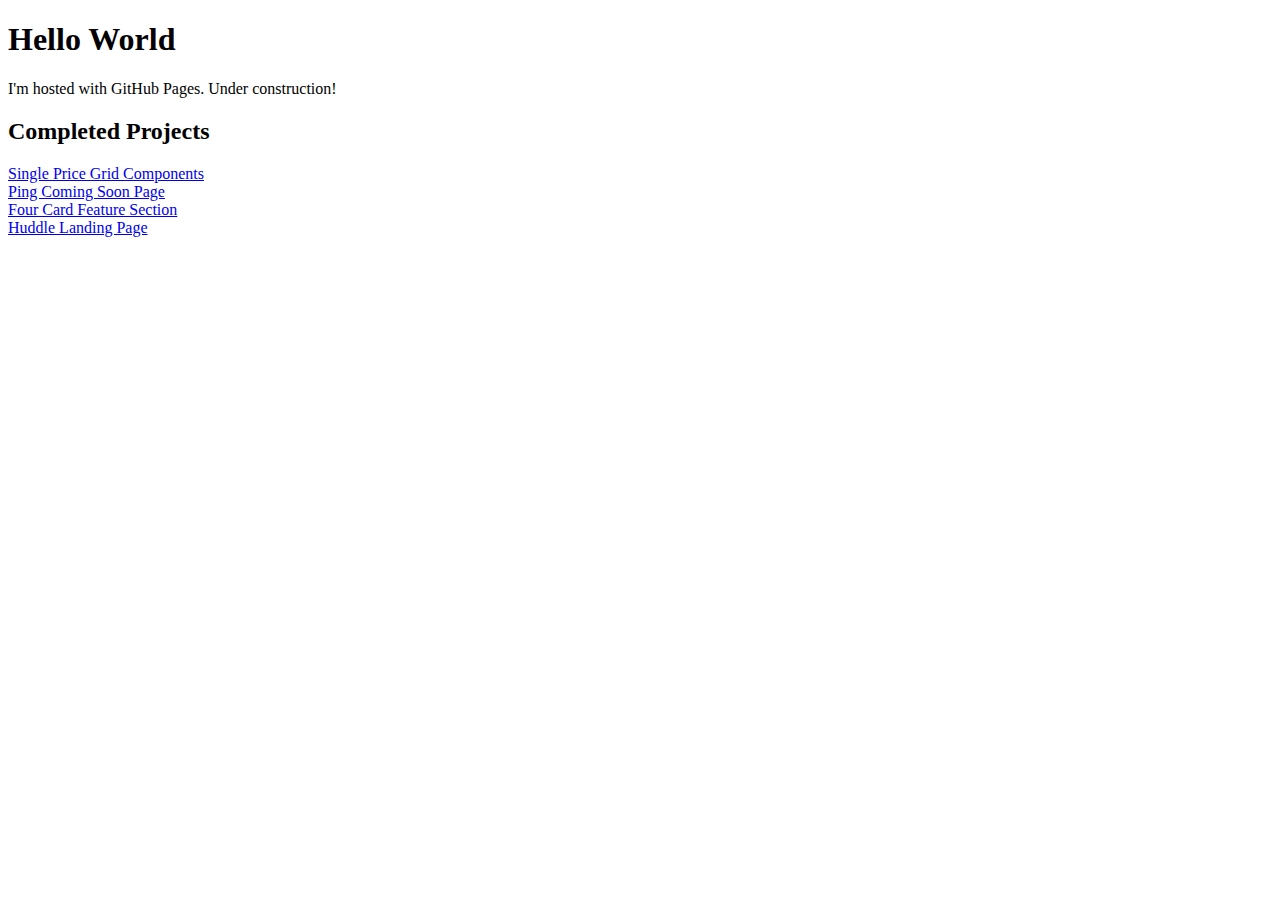
==== index.html @ 3406e056 "Update Main Links" ====
<!DOCTYPE html>
<html>
<body>
<h1>Hello World</h1>
<p>I'm hosted with GitHub Pages. Under construction!</p>

<h2>Completed Projects</h2>

<li> <a href ="single-price-grid-component/index.html">Single Price Grid Components</a></li>
<li> <a href ="ping-coming-soon-page/index.html">Ping Coming Soon Page</a></li>
<li> <a href ="four-card-feature-section/index.html">Four Card Feature Section</a></li>
<li> <a href ="huddle-landing-page/index.html">Huddle Landing Page</a></li>
</body>
</html>
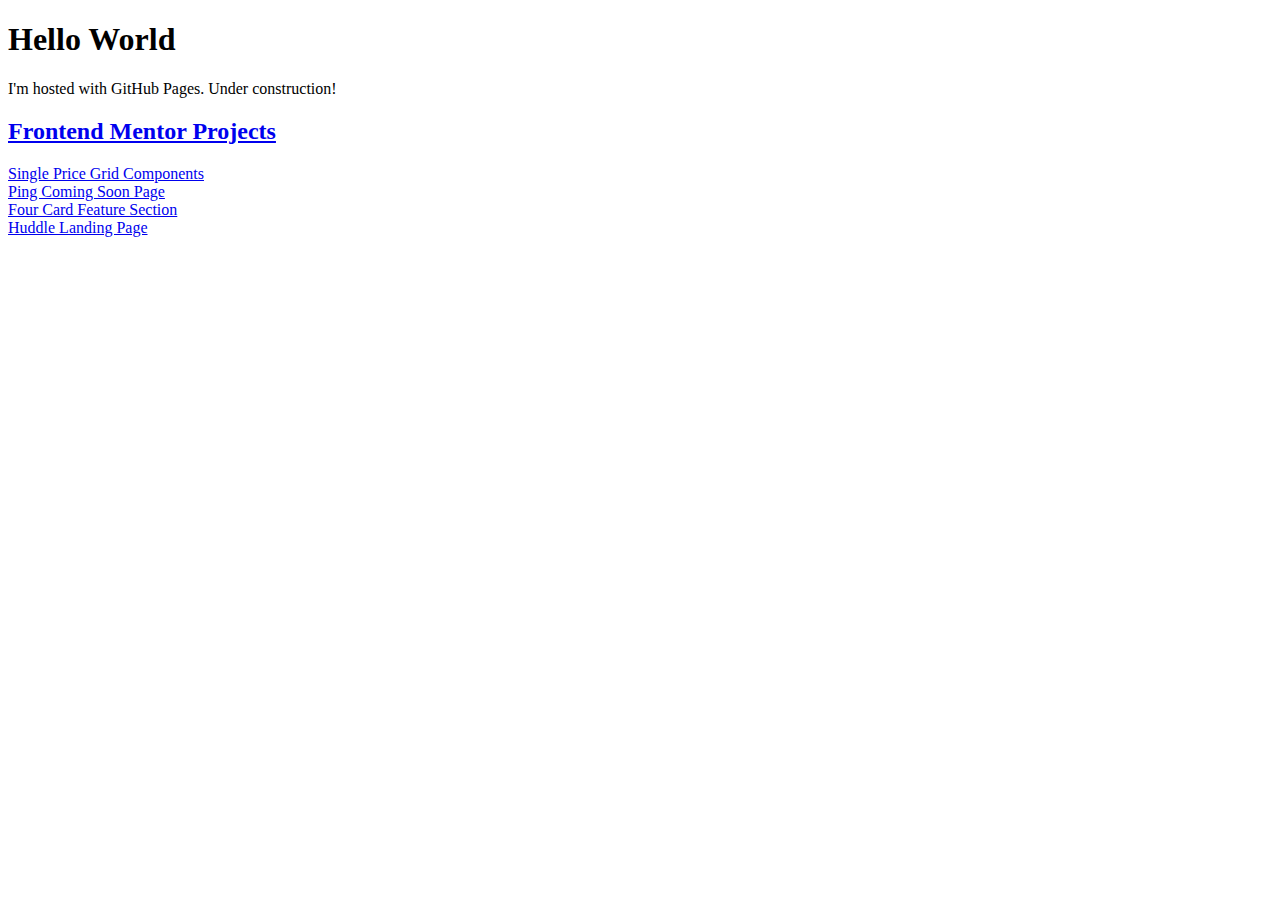
==== commit f84021f4: "Update index.html" ====
--- a/index.html
+++ b/index.html
@@ -3,12 +3,14 @@
 <body>
 <h1>Hello World</h1>
 <p>I'm hosted with GitHub Pages. Under construction!</p>
+  <a href="portfolio/index.html" UX Design Portfolio</a>  
 
-<h2>Completed Projects</h2>
+
+<h2>Frontend Mentor Projects</h2>
 
 <li> <a href ="single-price-grid-component/index.html">Single Price Grid Components</a></li>
 <li> <a href ="ping-coming-soon-page/index.html">Ping Coming Soon Page</a></li>
 <li> <a href ="four-card-feature-section/index.html">Four Card Feature Section</a></li>
 <li> <a href ="huddle-landing-page/index.html">Huddle Landing Page</a></li>
 </body>
-</html>+</html>
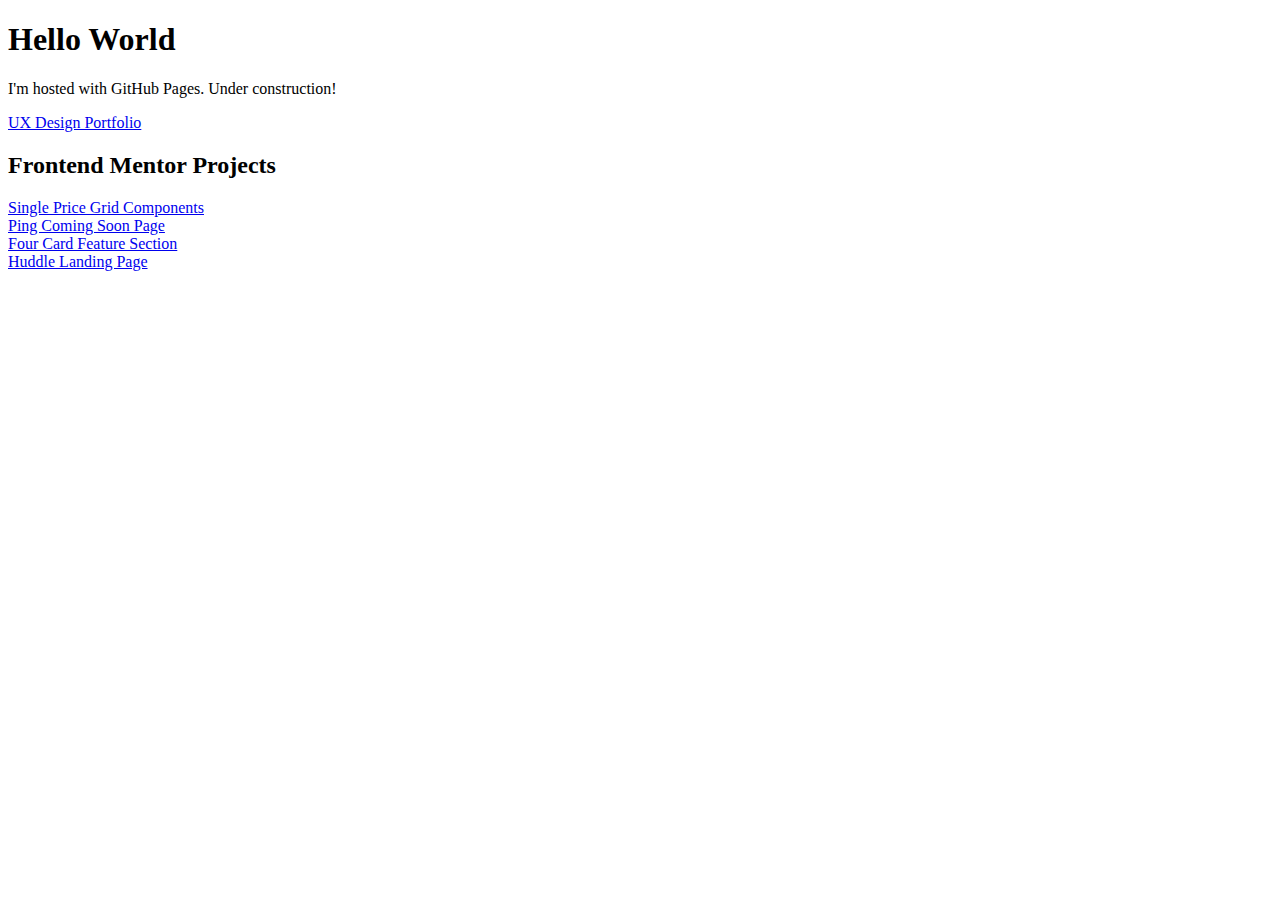
==== commit 4dd2eb65: "added portfolio link" ====
--- a/index.html
+++ b/index.html
@@ -3,7 +3,7 @@
 <body>
 <h1>Hello World</h1>
 <p>I'm hosted with GitHub Pages. Under construction!</p>
-  <a href="portfolio/index.html" UX Design Portfolio</a>  
+  <a href="portfolio/index.html"> UX Design Portfolio</a>  
 
 
 <h2>Frontend Mentor Projects</h2>
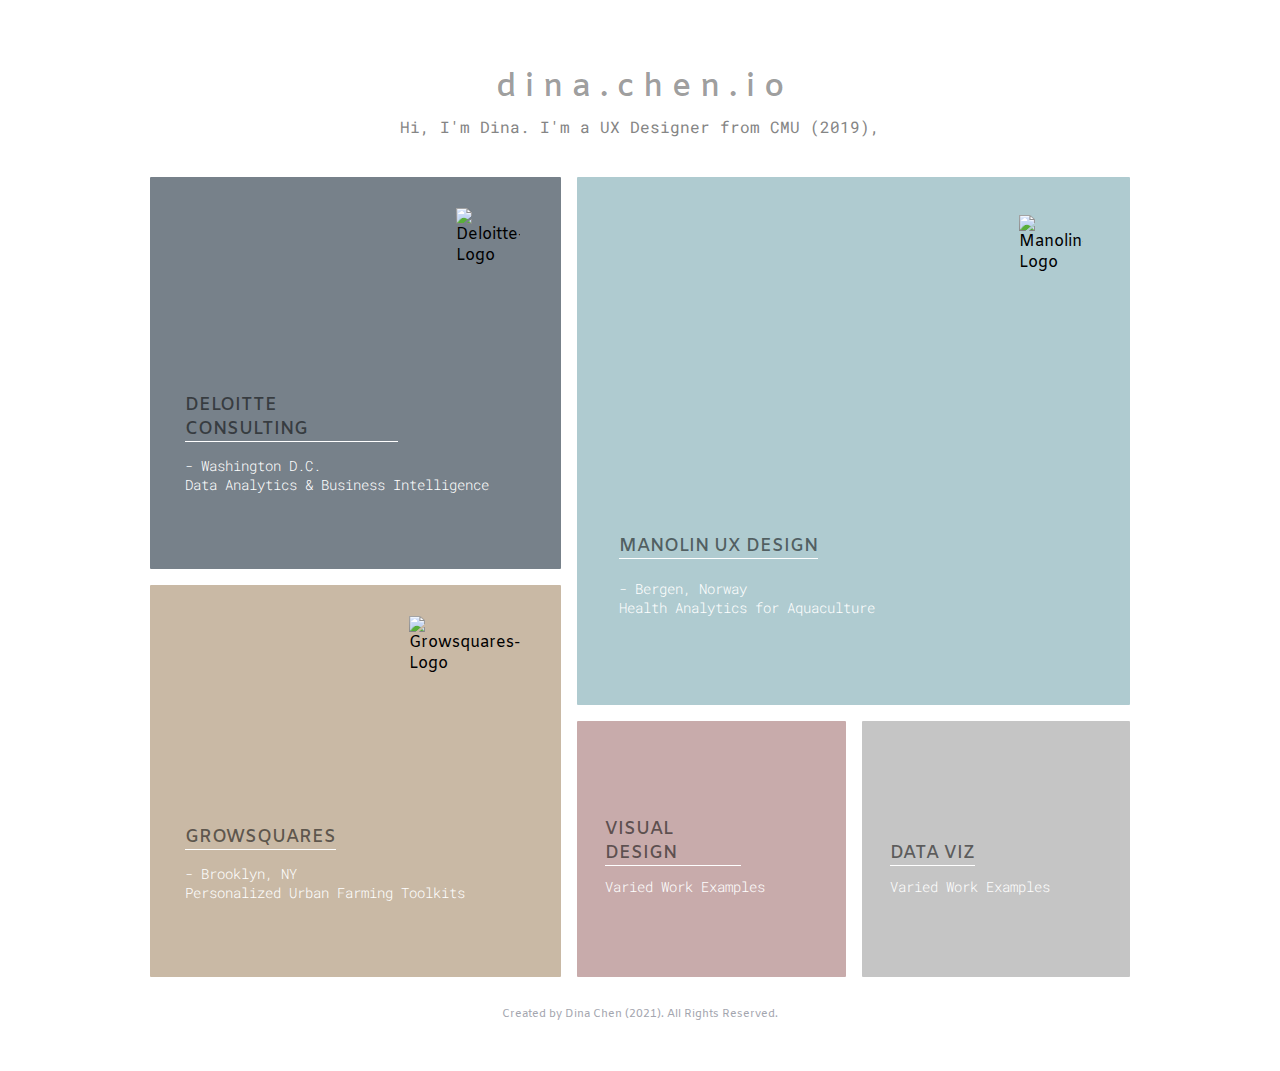
==== commit 1994b3be: "Add files via upload" ====
--- a/index.html
+++ b/index.html
@@ -1,16 +1,132 @@
 <!DOCTYPE html>
-<html>
-<body>
-<h1>Hello World</h1>
-<p>I'm hosted with GitHub Pages. Under construction!</p>
-  <a href="portfolio/index.html"> UX Design Portfolio</a>  
+<html lang="en">
+<head>
+  <meta charset="UTF-8">
+  <meta name="viewport" content="width=device-width, initial-scale=1.0"> <!-- displays site properly based on user's device -->
+
+  <link rel="icon" type="image/png" sizes="32x32" href="./images/favicon-32x32.png">
+  <link href="https://fonts.googleapis.com/css?family=Poppins:200,400,600&display=swap" rel="stylesheet">
+  
+  <title>Dina Chen | UX Designer</title>
 
 
-<h2>Frontend Mentor Projects</h2>
+  <link href="style.css" rel="stylesheet">
+     <style>
+     @import url('https://fonts.googleapis.com/css2?family=Amiko:wght@400;600;700&');
+     @import url('https://fonts.googleapis.com/css2?family=Roboto+Mono:wght@100;200;300&display=swap');
+     @import url('https://fonts.googleapis.com/css2?family=Raleway:wght@100;200;300;400;500;600;700&display=swap');
 
-<li> <a href ="single-price-grid-component/index.html">Single Price Grid Components</a></li>
-<li> <a href ="ping-coming-soon-page/index.html">Ping Coming Soon Page</a></li>
-<li> <a href ="four-card-feature-section/index.html">Four Card Feature Section</a></li>
-<li> <a href ="huddle-landing-page/index.html">Huddle Landing Page</a></li>
+
+      .bd-placeholder-img {
+        font-size: 1.125rem;
+        text-anchor: middle;
+        -webkit-user-select: none;
+        -moz-user-select: none;
+        user-select: none;
+      }
+
+      @media (min-width: 768px) {
+        .bd-placeholder-img-lg {
+          font-size: 3.5rem;
+        }
+      }
+    </style>
+
+    
+</head>
+<body>
+  <div class="header">
+  
+
+  <h1>d i n a . c h e n . i o</h1>
+
+  <!-- typewriter intro -->
+
+      <div class="intro"> Hi, I'm Dina. I'm a UX Designer from CMU (2019),
+        <script src="typewriterjs-master/dist/core.js"></script>
+           <div id="app"></div>
+        <script type="text/javascript">
+  
+          var app = document.getElementById('app');
+          var typewriter = new Typewriter(app, {
+              loop: true,
+              deleteSpeed: 20,
+              delay:55,
+          });
+
+          typewriter
+            .typeString('currently working on web-based data analytics platforms.')                
+              .pauseFor(5500)
+              .deleteChars(39)
+            .typeString(" at Deloitte's InsightStudio.")
+              .pauseFor(5500)
+              .deleteChars(29)
+            .typeString(' on this site.')
+              .pauseFor(1000)
+              .typeString(' Thanks for visiting!')
+              .pauseFor(3500)
+              .start();
+        </script>
+    </div>
+          
+
+
+
+
+  </div>
+  <div class="container"><div class="card-grid">
+
+  
+    <div class="card manolin">
+      <div class="card-content">
+        <div class="card-heading"> Manolin UX Design</div>
+          <div class="card-subheading">- Bergen, Norway <br> Health Analytics for Aquaculture</div>
+        <div class="card-icon"><img src="images/icon-manolin.svg"  style=" max-height: 64px; max-width: 64px; " alt="Manolin-Logo"></div>
+      </div>
+    </div>
+
+    
+
+    <div class="card deloitte" >
+      <div class="card-content" >
+        <div class="card-heading"> Deloitte Consulting</div>
+          <div class="card-subheading">- Washington D.C. <br>Data Analytics & Business Intelligence</div>
+        <div class="card-icon"><img src="images/icon-deloitte.png"  style=" max-height: 64px; max-width: 64px; " alt="Deloitte-Logo"></div>
+      </div>
+    </div>
+      </a>
+      
+    <div class="card growsquares">
+      <div class="card-content">
+        <div class="card-heading"> Growsquares</div>
+          <div class="card-subheading">- Brooklyn, NY  <br>Personalized Urban Farming Toolkits</div>
+          <div class="card-icon"><img src="images/icon-growsquares.svg"  style=" height: 64px; width: 64px; " alt="Growsquares-Logo"></div>
+      </div>
+    </div>
+
+    <div class="card visuals">
+      <div class="card-content">
+        <div class="card-heading"> Visual Design</div>
+          <div class="card-subheading">Varied Work Examples</div>
+        <!-- <div class="card-icon"><img src="images/icon-calculator.svg"   alt="Calculator"></div> -->
+      </div>
+    </div>
+
+    <div class="card dataviz">
+      <div class="card-content">
+        <div class="card-heading"> Data Viz</div>
+          <div class="card-subheading"> Varied Work Examples</div>
+        <!-- <div class="card-icon"><img src="images/icon-calculator.svg" alt="Calculator"></div> -->
+      </div>
+    </div>
+
+
+  </div></div>
+  
+  <footer>
+    <p class="attribution">
+      Created by Dina Chen (2021). All Rights Reserved.
+    </p>
+  </footer>
 </body>
-</html>
+</html>--- a/style.css
+++ b/style.css
@@ -0,0 +1,211 @@
+:root{
+    --White: #FFFFFF;
+    --Red: #C8ABAB;
+    --Cyan: #AFCBD0;
+    --Yellow: #C9B9A5;
+    --Gray:#C5C5C5;
+    --Orange: hsl(34, 97%, 64%);
+    --Blue: #77818A;
+    --Gray: #C5C5C5;
+    --Gray-Dark: #858585;
+    --Dark-Blue: hsl(234, 12%, 34%);
+    --Gray-Blue: hsl(229, 6%, 66%);
+
+    font-family: Amiko;
+    font-familly: "Roboto-Mono";
+    }
+
+    body{
+      
+    }
+
+    h1{
+      font-weight:600;
+      font-size: 32px;
+      line-height: 15px;
+      color: rgba(0, 0, 0, 0.4);
+    }
+    h2{
+      font-weight:200;
+      font-size: 22px;
+      line-height: 15px;
+      color: var(--Dark-Blue);
+    }
+
+    h3{
+      font-weight:200;
+      font-size: 15px;
+      line-height: 21px;
+      color: var(--Gray);
+    }
+
+    p{
+      text-align: left;
+      margin-top: 30px;
+      margin-bottom: 50px;
+      color: var(--Gray-Blue);
+      font-size: 15px;
+      font-weight: 100;
+    }
+
+    .container{
+      min-height:100%px;
+      height:100%px;
+;
+    }
+
+    .header{
+      max-width: 600px;
+      margin:auto;
+      margin-top: 80px;
+      text-align:center;
+    }
+
+    .intro{
+      font-family:"Roboto Mono";
+      font-weight: 400;
+      color:var(--Gray-Dark);
+      margin-bottom: 40px;
+    }
+
+
+    .card-grid{
+      height:800px;
+      display: grid;
+      grid-gap: 16px;
+      margin:auto;
+      grid-template-columns: auto 10% 10% 10% 10% 10% 10% 10% auto;
+      grid-template-rows: 1fr 1fr 1fr 1fr 1fr 1fr;
+      grid-template-areas: 
+      ". card2 card2 card2 card1 card1 card1 card1 ."
+      ". card2 card2 card2 card1 card1 card1 card1 ."
+      ". card2 card2 card2 card1 card1 card1 card1 ."
+      ". card3 card3 card3 card1 card1 card1 card1 ."
+      ". card3 card3 card3 card4 card4 card5 card5 ."
+      ". card3 card3 card3 card4 card4 card5 card5 ."
+
+
+    }
+
+   @media screen and (max-width: 500px)
+   {
+     .card-grid{
+      display:grid;
+      max-width: 90%;
+      grid-template-columns: auto 90% auto;
+      grid-template-areas: ". card1 ." ". card2 ." ". card3 ." ". card4 ."". card5 .";
+    }
+    h1{ font-size: 22px; line-height:18px; }
+    h2{ font-size: 22px; line-height:18px; }
+
+
+   }
+   @media screen and (max-width: 700px) and (min-width: 500px)
+   {
+    .card-grid{
+      display:grid;
+      max-width: 100%;
+      grid-template-columns: auto 90% auto;
+      grid-template-areas: ". card1 ." ". card2 ." ". card3 ." ". card4 ." ". card5 .";
+    }
+    .header{ max-width: 85%; }
+    h1{ font-size: 28px; line-height:18px; }
+    h2{ font-size: 28px; line-height:18px; }
+    p{ font-size: 14px; }
+    .card-heading h1{ font-size: 24px; }
+
+   }
+
+   .img {
+    max-width: 100%;
+    max-height: 100%;
+}
+
+    .card-content{
+
+      position:relative ;
+      padding: 5%;
+      height: 85%;
+      display: grid;
+      grid-template-columns: 15px 1fr 1fr 1fr ;
+      grid-template-rows: auto auto 80px;
+      grid-template-areas: ". . . icon" ". heading heading ." ". subheading subheading subheading ";
+    }
+
+
+
+    .card-heading {
+      border-bottom:  1px solid white;
+      max-width:90%;
+      grid-area: heading;
+      font-size: 18px;
+      font-weight: 600;
+      color: rgba(0, 0, 0, 0.55);
+      text-transform: uppercase;
+      position: absolute;
+      bottom: 10%;
+    } 
+
+    .card-subheading {
+      padding-top: 5px;
+      font-family:"Roboto Mono";
+      max-width:90%;
+      grid-area: subheading;
+      font-size: 14px;
+      font-weight: 300;
+      color: white;
+    }
+
+    .card-icon{
+      grid-area: icon;
+      float: right;
+      margin-left: auto;
+      margin-right: 20px;
+      margin-top: 10px;
+
+    }
+
+    .card {
+      height:100%;
+      border-radius: 1px;
+    }
+
+    .card:hover{
+      opacity: 0.7;
+      transition: 0.5s;
+     
+    }
+
+    .manolin{ 
+      grid-area: card1;
+      background-color: var(--Cyan);
+    }
+
+
+
+    .deloitte{
+      grid-area: card2;
+      background-color: var(--Blue);
+
+    }
+
+    .growsquares{
+      grid-area: card3;
+      background-color: var(--Yellow);
+
+    }
+
+    .visuals{
+      grid-area: card4;
+      background-color: var(--Red);
+    }
+
+    .dataviz{
+      grid-area: card5;
+      background-color: var(--Gray);
+
+    }
+
+    .attribution { font-size: 11px; text-align: center; }
+    .attribution a { color: hsl(228, 45%, 44%); }
+  </style>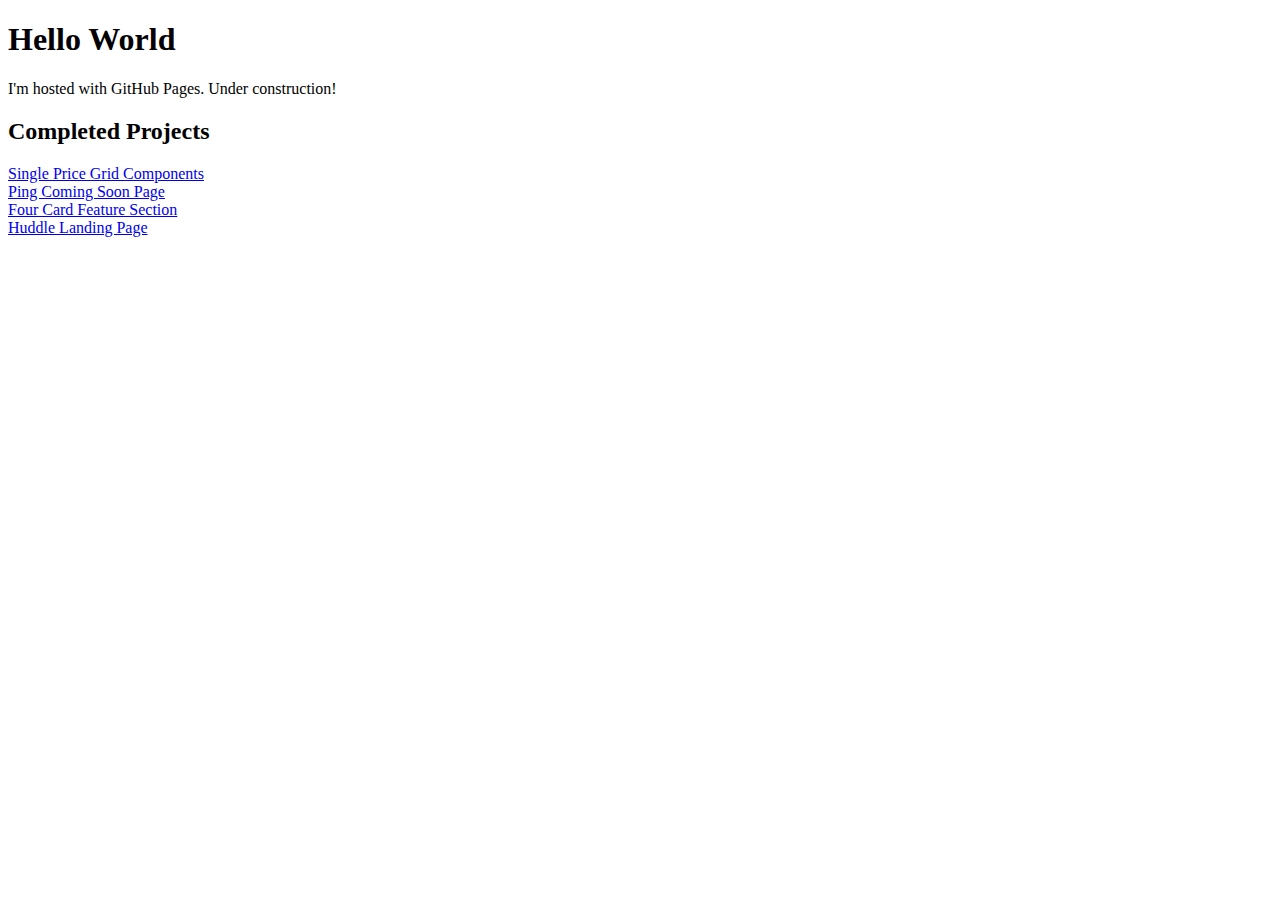
==== commit 540d562d: "Add files via upload" ====
--- a/index.html
+++ b/index.html
@@ -1,132 +1,14 @@
 <!DOCTYPE html>
-<html lang="en">
-<head>
-  <meta charset="UTF-8">
-  <meta name="viewport" content="width=device-width, initial-scale=1.0"> <!-- displays site properly based on user's device -->
+<html>
+<body>
+<h1>Hello World</h1>
+<p>I'm hosted with GitHub Pages. Under construction!</p>
 
-  <link rel="icon" type="image/png" sizes="32x32" href="./images/favicon-32x32.png">
-  <link href="https://fonts.googleapis.com/css?family=Poppins:200,400,600&display=swap" rel="stylesheet">
-  
-  <title>Dina Chen | UX Designer</title>
+<h2>Completed Projects</h2>
 
-
-  <link href="style.css" rel="stylesheet">
-     <style>
-     @import url('https://fonts.googleapis.com/css2?family=Amiko:wght@400;600;700&');
-     @import url('https://fonts.googleapis.com/css2?family=Roboto+Mono:wght@100;200;300&display=swap');
-     @import url('https://fonts.googleapis.com/css2?family=Raleway:wght@100;200;300;400;500;600;700&display=swap');
-
-
-      .bd-placeholder-img {
-        font-size: 1.125rem;
-        text-anchor: middle;
-        -webkit-user-select: none;
-        -moz-user-select: none;
-        user-select: none;
-      }
-
-      @media (min-width: 768px) {
-        .bd-placeholder-img-lg {
-          font-size: 3.5rem;
-        }
-      }
-    </style>
-
-    
-</head>
-<body>
-  <div class="header">
-  
-
-  <h1>d i n a . c h e n . i o</h1>
-
-  <!-- typewriter intro -->
-
-      <div class="intro"> Hi, I'm Dina. I'm a UX Designer from CMU (2019),
-        <script src="typewriterjs-master/dist/core.js"></script>
-           <div id="app"></div>
-        <script type="text/javascript">
-  
-          var app = document.getElementById('app');
-          var typewriter = new Typewriter(app, {
-              loop: true,
-              deleteSpeed: 20,
-              delay:55,
-          });
-
-          typewriter
-            .typeString('currently working on web-based data analytics platforms.')                
-              .pauseFor(5500)
-              .deleteChars(39)
-            .typeString(" at Deloitte's InsightStudio.")
-              .pauseFor(5500)
-              .deleteChars(29)
-            .typeString(' on this site.')
-              .pauseFor(1000)
-              .typeString(' Thanks for visiting!')
-              .pauseFor(3500)
-              .start();
-        </script>
-    </div>
-          
-
-
-
-
-  </div>
-  <div class="container"><div class="card-grid">
-
-  
-    <div class="card manolin">
-      <div class="card-content">
-        <div class="card-heading"> Manolin UX Design</div>
-          <div class="card-subheading">- Bergen, Norway <br> Health Analytics for Aquaculture</div>
-        <div class="card-icon"><img src="images/icon-manolin.svg"  style=" max-height: 64px; max-width: 64px; " alt="Manolin-Logo"></div>
-      </div>
-    </div>
-
-    
-
-    <div class="card deloitte" >
-      <div class="card-content" >
-        <div class="card-heading"> Deloitte Consulting</div>
-          <div class="card-subheading">- Washington D.C. <br>Data Analytics & Business Intelligence</div>
-        <div class="card-icon"><img src="images/icon-deloitte.png"  style=" max-height: 64px; max-width: 64px; " alt="Deloitte-Logo"></div>
-      </div>
-    </div>
-      </a>
-      
-    <div class="card growsquares">
-      <div class="card-content">
-        <div class="card-heading"> Growsquares</div>
-          <div class="card-subheading">- Brooklyn, NY  <br>Personalized Urban Farming Toolkits</div>
-          <div class="card-icon"><img src="images/icon-growsquares.svg"  style=" height: 64px; width: 64px; " alt="Growsquares-Logo"></div>
-      </div>
-    </div>
-
-    <div class="card visuals">
-      <div class="card-content">
-        <div class="card-heading"> Visual Design</div>
-          <div class="card-subheading">Varied Work Examples</div>
-        <!-- <div class="card-icon"><img src="images/icon-calculator.svg"   alt="Calculator"></div> -->
-      </div>
-    </div>
-
-    <div class="card dataviz">
-      <div class="card-content">
-        <div class="card-heading"> Data Viz</div>
-          <div class="card-subheading"> Varied Work Examples</div>
-        <!-- <div class="card-icon"><img src="images/icon-calculator.svg" alt="Calculator"></div> -->
-      </div>
-    </div>
-
-
-  </div></div>
-  
-  <footer>
-    <p class="attribution">
-      Created by Dina Chen (2021). All Rights Reserved.
-    </p>
-  </footer>
+<li> <a href ="single-price-grid-component/index.html">Single Price Grid Components</a></li>
+<li> <a href ="ping-coming-soon-page/index.html">Ping Coming Soon Page</a></li>
+<li> <a href ="four-card-feature-section/index.html">Four Card Feature Section</a></li>
+<li> <a href ="huddle-landing-page/index.html">Huddle Landing Page</a></li>
 </body>
 </html>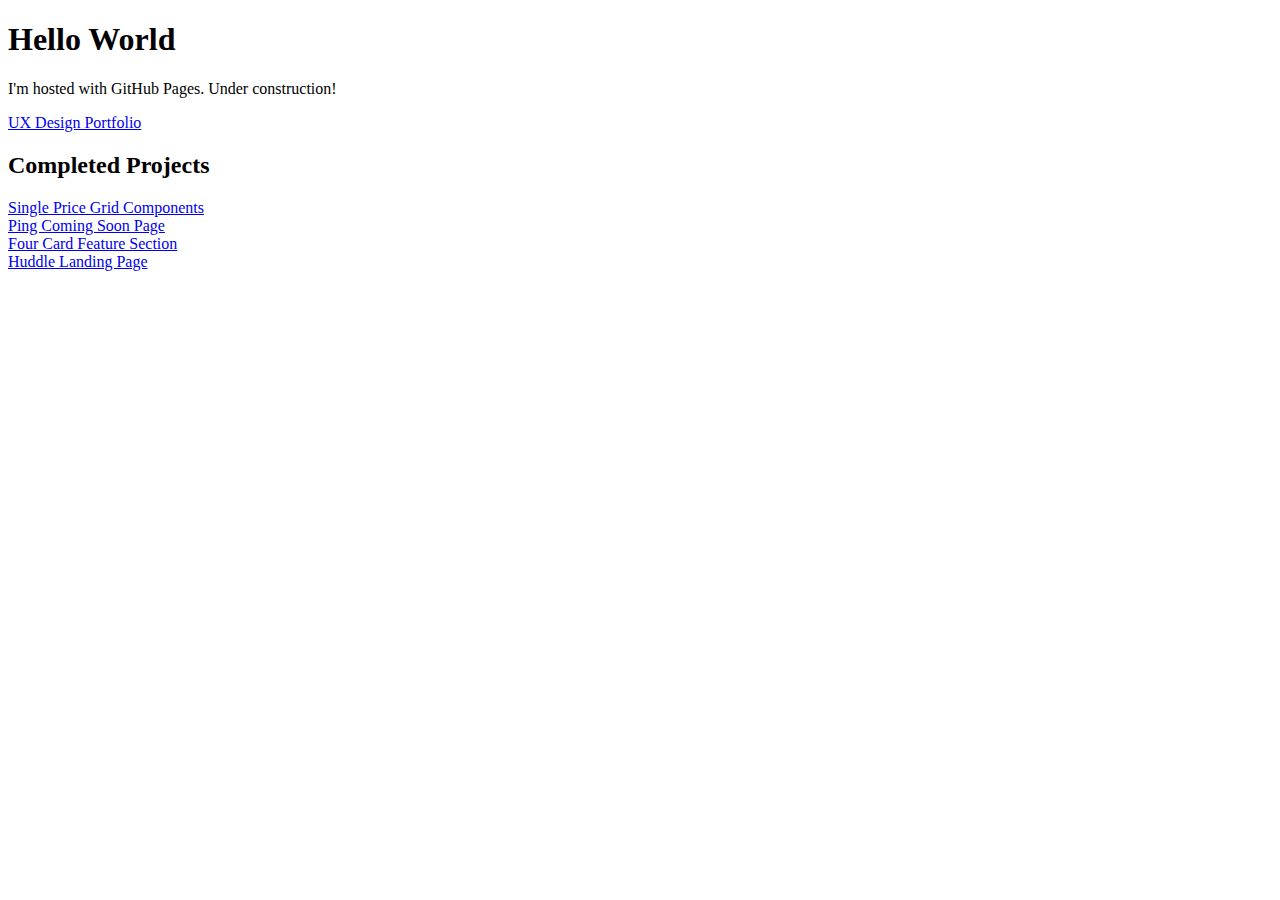
==== commit d7a43824: "Update index.html" ====
--- a/index.html
+++ b/index.html
@@ -3,6 +3,7 @@
 <body>
 <h1>Hello World</h1>
 <p>I'm hosted with GitHub Pages. Under construction!</p>
+<a href="portfolio/index.html">UX Design Portfolio</a>
 
 <h2>Completed Projects</h2>
 
